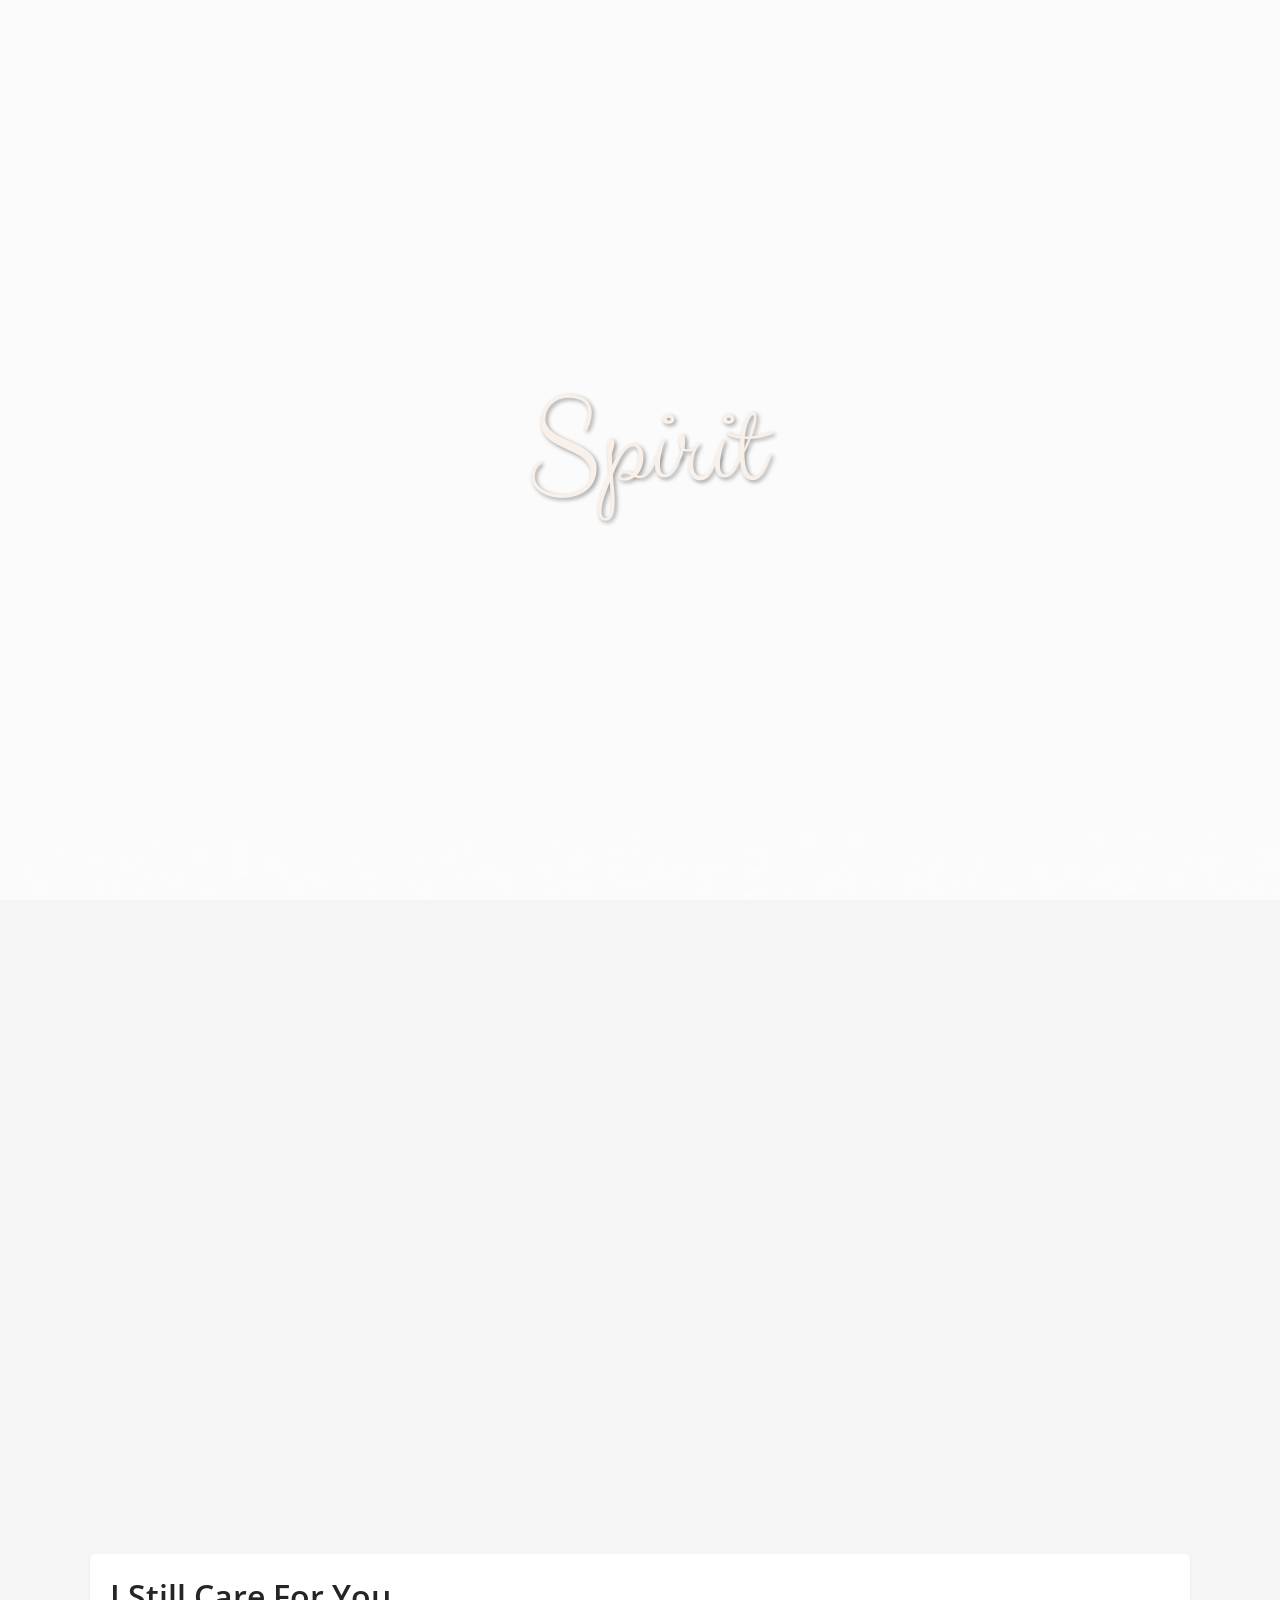
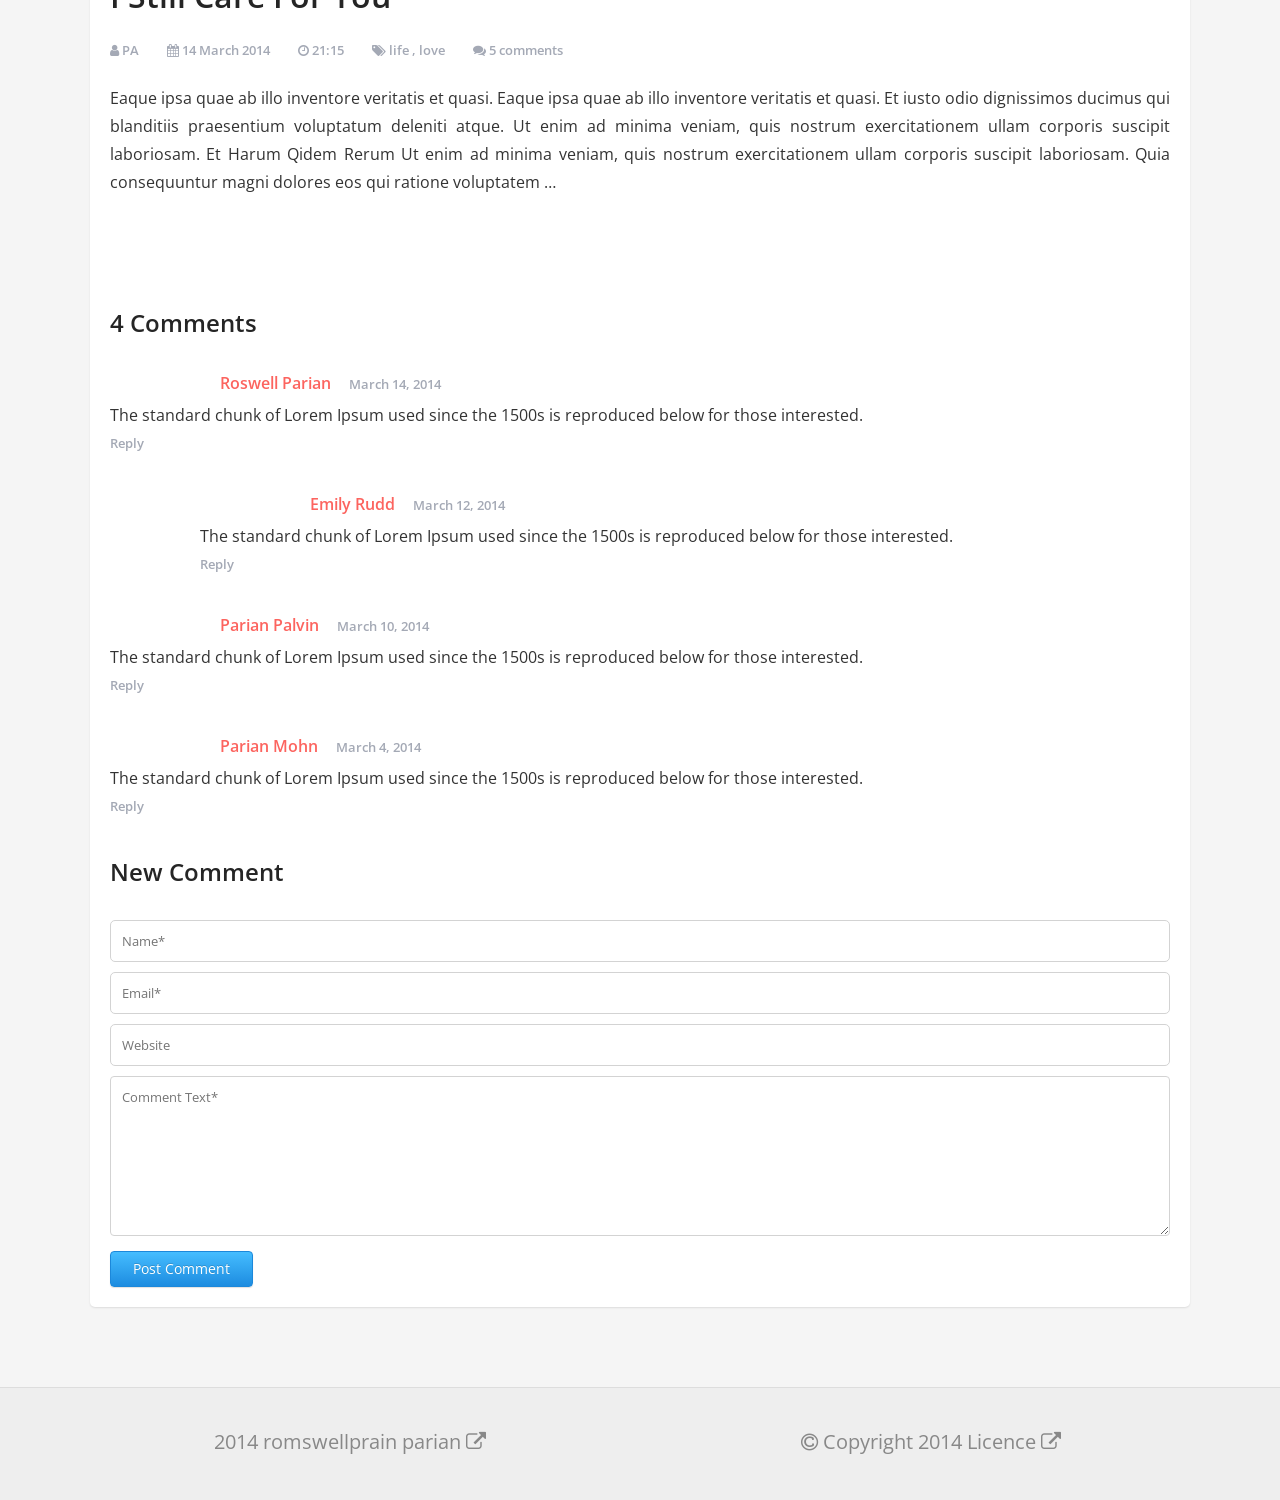
==== src/main/webapp/postPage/index.html @ 11f6d684 "posterov" ====
<!DOCTYPE html>
<html lang="en" >

<head>
  <meta charset="UTF-8">
  <title>post blog</title>
  <script src="//s.codepen.io/assets/libs/modernizr.js" type="text/javascript"></script>

<link href="//maxcdn.bootstrapcdn.com/font-awesome/4.2.0/css/font-awesome.min.css" rel="stylesheet">
<link href="//fonts.googleapis.com/css?family=Lato:300|Lato:normal|Open+Sans:normal|Open+Sans:600&amp;subset=latin" rel="stylesheet" type="text/css">
<link href="//fonts.googleapis.com/css?family=Raleway:200,400,800|Clicker+Script" rel="stylesheet" type="text/css">
  
  
      <style>
      /* NOTE: The styles were added inline because Prefixfree needs access to your styles and they must be inlined if they are on local disk! */
      html, body {
  background-color: #F5F5F5;
  color: #333;
  font-family: 'Open Sans', sans-serif;
  font-size: 16px;
  font-weight: normal;
  margin: 0 auto;
  padding: 0;
}
* {
  margin: 0;
  padding: 0;
  border: 0;
  box-sizing: content-box;
}
::selection {background: #08C;color: #FFF;}
::-webkit-selection {background: #08C;color: #FFF;}
::-moz-selection {background: #08C;color: #FFF;}
*, *:before, *:after { box-sizing: border-box }
html, body, div, span, applet, object, iframe, h1, h2, h3, h4, h5, h6, p, blockquote, pre, a, abbr, acronym, address, big, cite, code, del, dfn, em, img, ins, kbd, q, s, samp, small, strike, strong, sub, sup, tt, var, b, u, i, center, dl, dt, dd, ol, ul, li, fieldset, form, label, legend, table, caption, tbody, tfoot, thead, tr, th, td, article, aside, canvas, details, embed, figure, figcaption, footer, header, hgroup, menu, nav, output, ruby, section, summary, time, mark, audio, video {
    margin: 0;
    padding: 0;
    border: 0;
    font-size: 100%;
    vertical-align: baseline;
}
html { -webkit-font-smoothing: antialiased }
article, aside, details, figcaption, figure, footer, header, hgroup, menu, nav, section { display: block }
ol, ul { list-style: none }
blockquote, q { quotes: none }
table {
    border-collapse: collapse;
    border-spacing: 0;
}
article ol {
  margin: 1.5em 0 1.571em 1.9em;
  list-style-type: decimal;
}
button, input, select, textarea { margin: 0 }
:focus { outline: 0 }
img, video, object {
    max-width: 100%;
    height: auto!important;
}
iframe { max-width: 100% }
blockquote {
    font-weight: 600;
    position: relative;
    margin-top: 30px;
    color: #A4A9B5;
    border-top: 1px solid #EEE;
    border-bottom: 1px solid #EEE;
    margin-bottom: 30px;
    padding: 30px 0 20px 0;
    text-align: center;
}
blockquote p { margin-bottom: 10px }
strong, b { font-weight: 600 }
em, i, cite { font-style: italic }
small { font-size: 100% }
figure { margin: 10px 0 }
code, pre {
    font-weight: normal;
    font-style: normal;
}
pre {
    margin: 5px 0 20px 0;
    line-height: 1.3em;
    padding: 8px 10px;
    overflow: auto;
}
code {
    padding: 0 8px;
    line-height: 1.5;
}
mark {
    padding: 1px 6px;
    margin: 0 2px;
    color: black;
    background: #FFF7A8;
}
address {
    margin: 10px 0;
    font-style: italic;
}
a {color: initial;text-decoration: none;}
a:hover {color: #000;}
img, .feed-content-box, .feed-readMore, .feed-load {width: 100%;}
img {height: auto;}
img, .feed-cover, .feed-load {display: block;}
h1, h2, h3, h4, h5, h6 {
    font-weight: 600;
    margin-bottom: 12px;
    color: #252525;
    line-height: 1.4;
}
h1 { font-size: 36px }
h2 { font-size: 32px }
h3 { font-size: 28px }
h4 { font-size: 24px }
h5 { font-size: 20px }
h6 { font-size: 16px }
p { margin-bottom: 25px }
a {
    text-decoration: none;
    color: inherit;
    -webkit-transition: all 0.25s ease;
    transition: all 0.25s ease;
}
a:hover { color: #45BDFF !important}
a:link, a:visited, a:active { text-decoration: none }
a#move-to-top {
position: fixed;
right: 25px;
bottom: 25px;
z-index: 25;
width: 50px;
font-size: 28px;
line-height: 38px;
text-align: center;
color: #FFF;
display: inline-block;
-webkit-backface-visibility: hidden;
border-radius: 5px;
background: #45BDFF;
background: -moz-linear-gradient(top, #45bdff 0%, #1d8ce0 100%);
background: -webkit-gradient(linear, left top, left bottom, color-stop(0%,#45BDFF), color-stop(100%,#1D8CE0));
background: -webkit-linear-gradient(top, #45BDFF 0%,#1D8CE0 100%);
background: -o-linear-gradient(top, #45bdff 0%,#1d8ce0 100%);
background: -ms-linear-gradient(top, #45bdff 0%,#1d8ce0 100%);
background: linear-gradient(to bottom, #45BDFF 0%,#1D8CE0 100%);
filter: progid:DXImageTransform.Microsoft.gradient( startColorstr='#45bdff', endColorstr='#1d8ce0',GradientType=0 );
border: 1px solid #1C88DA;
text-shadow: 0 -1px 0 rgba(0, 0, 0, 0.15000000000000002);
box-shadow: 0 1px 1px rgba(0, 0, 0, 0.12);
}
.wrapper {
  height: initial;
  margin: 120px auto 80px;
  padding: 10px;
  width: initial;
}
.page-main {
  margin: 0 auto;
  padding: 0;
  text-align: center;
}

/*---------------------------------------
/* Header CSS.
/*--------------------------------------*/

#header {
  width: 100%;
  height: auto;
  overflow: hidden;
  position: relative;
}
.header {
  position: relative;
  width: 100%;
  background: #FBFBFB;
  overflow: hidden;
  background-size: cover;
  background-position: center center;
  z-index: 1;
}
.header {background-image: url('https://goo.gl/Pfs4wD');}
.header-title {
  position: absolute;
  margin: 0;
  padding: 0;
  color: #F9F1E9;
  text-align: center;
  top: 50%;
  left: 50%;
  -webkit-transform: translate3d(-50%,-50%,0);
  transform: translate3d(-50%,-50%,0);
}
.header-title {
  font-family: 'Clicker Script', cursive;
  font-weight: normal;
  font-size: 8em;
  padding-left: 10px;
  text-shadow: 2px 2px 4px rgba(0, 0, 0, 0.4);
}
.header-title::before {
  content: '';
  width: 20vw;
  height: 20vw;
  min-width: 3.5em;
  min-height: 3.5em;
  background-image: url('https://goo.gl/XTTGeH');
  background-position: center;
  background-repeat: no-repeat;
  background-size: cover;
  position: absolute;
  top: 50%;
  left: 50%;
  border-radius: 50%;
  z-index: -1;
  -webkit-transform: translate3d(-50%,-50%,0);
  transform: translate3d(-50%,-50%,0);
}

/*---------------------------------------
/* Menu Left Mobile CSS.
/*--------------------------------------*/

#mobile {
  width: 50px;
  height: 44px;
  left: 20px;
  top: 20px;
  position: fixed;
  z-index: 1000;
  background: #FFF;
  text-align: center;
}
#mobile .main {
  position: relative;
  left: 0;
  line-height: 44px;
}
#mobil::-webkit-scrollbar-track {
  -webkit-box-shadow: inset 0 0 6px rgba(0,0,0,0.15);
  background-color: transparent;
  border-radius: 5px;
}
#mobil::-webkit-scrollbar {
  width: 6px;
  background-color: transparent;
}
#mobil::-webkit-scrollbar-thumb {
  background-color: rgba(255,255,255,0.25);
  border-radius: 5px;
}
#mobil p {
  height: 60px;
  line-height: 60px;
  padding: 15px 0;
  vertical-align: middle;
}
#hide {
  cursor: pointer;
  line-height: 30px;
  padding: 0;
  position: relative;
  width: 100%;
}
#hide > .fa {
  font-size: 30px;
  padding-right: 10px;
}
#hide > span {
  font-family: 'Raleway', sans-serif;
  font-weight: bold;
  letter-spacing: 2px;
  text-transform: uppercase;
}
#mobil {
  position: fixed;
  top: 0;
  left: 0;
  z-index: 1000;
  background: #151515;
  margin-top: 0;
  height: 100%;
  overflow: auto;
}
#mobil > ul {
  color: #BDF969;
  margin: 0;
  padding: 0;
}
#mobil ul > li {
  line-height: 20px;
  padding: 0.55em 0;
}
#mobil li > a > .fa {
  font-size: .65em;
  padding-right: 10px;
}
.submenu {
  background: #050505;
  height: initial;
  margin: 20px 0;
  position: relative;
  width: initial;
}
.submenu {display: none;}
.submenu {
  color: #186364;
  margin: 0;
  padding: 20px;
}
.link {font-weight: bold;}
.link .fa {font-weight: bold;}
.submenu > li {
  margin: 0;
  padding: 0px 0px 10px !important;
}
.submenu > li > img {
  border-radius: 3px;
}
.submenu > li > h3 {
  color: #08c159;
  font-family: 'Raleway';
  font-size: 1.2em;
  font-weight: 400;
}
.submenu > li > font {font-size: 15px;}
.submenu > li > a > .fa {
  font-size: 14px;
  padding-left: 5px;
}
.open .link {color: #45BDFF;}
.open a i.fa.fa-angle-down {
  -webkit-transform: rotateX(180deg);
  -moz-transform: rotateX(180deg);
  transform: rotateX(180deg);
}
.link {
  cursor: pointer;
  font-family: 'Raleway', sans-serif;
  font-size: 16px;
  letter-spacing: 2px;
  padding-right: 5px;
  text-transform: uppercase;
}
.link .fa {
  font-size: 20px !important;
  padding-left: 15px;
}
a.main {
  position: absolute;
  left: 50px;
  line-height: 60px;
}

/*--------------------------------------------------------
/* Header Menu Linear Only Avalible to Screen > 992px
/*------------------------------------------------------*/

.header-menu {
  background: #FEFEFE;
  border-bottom: 1px solid #E1E1E1;
  width: 100%;
  text-transform: uppercase;
  font-weight: 700;
  font-size: 1em;
  text-align: center;
  padding: 1em 0;
}
.header-menu ul > li, .header-menu li > a {display: inline-block;}
.header-menu li > a {
  color: #566473;
  padding: 16px 1.8em;
  text-decoration: none;
  letter-spacing: 1px;
}

/*---------------------------------------
/* Arcticle Feed-box CSS
/*--------------------------------------*/

.feed-box {
  position: relative;
  margin-bottom: 40px;
  background: #FFF;
  box-shadow: 0 1px 2px rgba(0, 0, 0, 0.1);
  border-radius: 5px;
}
.feed-cover {
  height: 100%;
  overflow: hidden;
  position: relative;
  width: 100%;
}
.feed-image img {
  margin-bottom: 0;
  width: 100%;
  border-radius: 5px 5px 0 0;
}
.feed-cover .anim-wrapper {
  position: relative;
  width: 100%;
  height: 100%;
}
.feed-cover .anim-wrapper .anim {
  display: inline-block;
  position: absolute;
  top: 0;
  left: 0;
  right: 0;
  bottom: 0;
  width: 100%;
  height: 100%;
}
.feed-image:hover .anim {opacity: 1;}
.anim-wrapper:hover .anim {opacity: 1;}
.anim {
  opacity: 0;
  -webkit-transition: opacity 400ms linear;
  transition: opacity 400ms linear;
}
.feed-content {position: relative;}
.feed-cover {position: relative;}
.feed-info {
  display: block;
  width: 100%;
  font-size: 13px;
  padding: 0 20px 25px;
  font-weight: 600;
  color: #A4A9B5;
}
.feed-info a {color: inherit;}
.feed-info > span {margin-right: 25px;}
.feed-title {
  padding: 20px 20px 10px;
  margin-bottom: 0;
  overflow: hidden;
}
.feed-content-box {
  line-height: 28px;
  padding: 0 20px 30px;
}
.feed-readMore {padding: 0 20px 25px;}

/*---------------------------------------*/
/* Article.post-box CSS.
/*---------------------------------------*/

.post-box {
  position: relative;
  margin-bottom: 40px;
  background: #FFF;
  box-shadow: 0 1px 2px rgba(0, 0, 0, 0.1);
  border-radius: 5px;
}
.post-content {position: relative;}
.post-info {
  display: block;
  width: 100%;
  font-size: 13px;
  padding: 0 20px 25px;
  font-weight: 600;
  color: #A4A9B5;
  text-align: left !important;
}
.post-info a {color: inherit;}
.post-info > span {margin-right: 25px;}
.post-title {
  padding: 20px 20px 10px;
  margin-bottom: 0;
  overflow: hidden;
  text-align: left;
}
.post-content-box {
  line-height: 28px;
  padding: 0 20px 30px;
  text-align: justify;
}
a.button {
  padding: 5px 15px;
  border-radius: 5px;
  color: #FFF;
  background: #45BDFF;
  background: -moz-linear-gradient(top, #45bdff 0%, #1d8ce0 100%);
  background: -webkit-gradient(linear, left top, left bottom, color-stop(0%,#45BDFF), color-stop(100%,#1D8CE0));
  background: -webkit-linear-gradient(top, #45BDFF 0%,#1D8CE0 100%);
  background: -o-linear-gradient(top, #45bdff 0%,#1d8ce0 100%);
  background: -ms-linear-gradient(top, #45bdff 0%,#1d8ce0 100%);
  background: linear-gradient(to bottom, #45BDFF 0%,#1D8CE0 100%);
  filter: progid:DXImageTransform.Microsoft.gradient( startColorstr='#45bdff', endColorstr='#1d8ce0',GradientType=0 );
  border: 1px solid #1C88DA;
  text-shadow: 0 -1px 0 rgba(0, 0, 0, 0.15000000000000002);
  box-shadow: 0 1px 1px rgba(0, 0, 0, 0.12);
}
a.button:active {
  padding: 5px 15px;
  border-radius: 5px;
  color: #FFF;
  background: #45BDFF;
  background: -moz-linear-gradient(top, #1d8ce0 0%, #45bdff 100%);
  background: -webkit-gradient(linear, left top, left bottom, color-stop(0%,#1D8CE0), color-stop(100%,#45BDFF));
  background: -webkit-linear-gradient(top, #1D8CE0 0%,#45BDFF 100%);
  background: -o-linear-gradient(top, #1d8ce0 0%,#45bdff 100%);
  background: -ms-linear-gradient(top, #1d8ce0 0%,#45bdff 100%);
  background: linear-gradient(to bottom,#1D8CE0  0%,#45BDFF 100%);
  filter: progid:DXImageTransform.Microsoft.gradient( startColorstr='#45bdff', endColorstr='#1d8ce0',GradientType=0 );
  border: 1px solid #1C88DA;
  text-shadow: 0 -1px 0 rgba(0, 0, 0, 0.15000000000000002);
  box-shadow: 0 1px 1px rgba(0, 0, 0, 0.12);  
}
.more-ptsa {
  background: transparent;
  *border-top: 1px solid #CCC;
  color: #959595;
  font-size: 18px;
  padding: 0px 10px;
  vertical-align: middle;
}
.more-ptsa span {
  color: #757575;
  font-size: 15px;
  margin-right: 5px;
}
.more-ptsa a {
  font-size: 15px;
  margin: 0px 10px;
  position: relative;
  overflow: hidden;
}
.feed-load {
  display: none;
  margin: 40px 0 0 0;
  text-align: center;
}
.feed-load a {
  display: inline-block;
  margin: 0 0 30px 0;
  position: relative;
  padding: 5px 20px;
}
.feed-load .fa {padding-right: 10px;}

/*--------------------------------------
/* Comments CSS.
/*-------------------------------------*/
#comments {
  padding: 30px 20px 0 20px;
  margin: 0;
  width: 100%;
}
.nc-title {text-align: justify;}
ol.commentlist {
  width: 100%;
  margin: 0;
}
.commentlist .children .comment > div {padding-left: 90px;}
.commentlist li {
  list-style: none;
  padding: 20px 0 20px;
  *float: left;
  width: 100%;
  position: relative;
}
.comment-author {
  font-size: 13px;
  font-weight: 600;
  text-align: justify;
}
.commentmetadata {
  overflow: hidden;
  padding-top: 10px;
  text-align: justify;
}
#comments img {width: 90px;}
#comments .avatar {
  float: left;
  margin-right: 20px;
  margin-top: 7px;
  border-radius: 5px;
}
.commentlist p {margin-bottom: 5px;}
.avatar {float: left;}
.ago, .fn {margin-right: 15px;}
.comment .fn {
  color: #FC645F;
  font-size: 16px;
}
.comment .ago {color: #A4A9B5;}
.comment-meta {display: inline-block;}
.reply a {font-weight: 600;}
.reply {
  font-size: 13px;
  color: #A4A9B5;
  text-align: left;
}

/*----------------------------------
/* Comment New CSS - Form CSS.
/*----------------------------------*/
#commentNew {width: 100%;}
#boxNew {
  margin-top: -1px;
  position: relative;
}
#boxNew  h4 {
  margin-top: 20px;
  padding: 0 20px;
}
#commentform {
  width: 100%;
  padding: 20px 20px 20px;
  overflow: hidden;
}
#comment_text_wrapper {
  overflow: hidden;
  margin-bottom: 10px;
}
.nc-form-fields,
#comment_submit_wrapper {
  width: 100%;
  margin-right: 0;
  margin-bottom: 0;
}
.nc-form-fields p {
  margin-bottom: 10px;
  width: 100%;
}
input, select, textarea {margin: 0;}
input, textarea, select {
  background-color: #FFF;
  padding: 11px;
  font-size: 13px;
  font-family: inherit;
  -webkit-transition: all 0.25s ease-in-out;
  transition: all 0.25s ease-in-out;
  border-radius: 5px;
  border: 1px solid #D3D3D3;
}
input:focus, textarea:focus, select:focus {
  background-color: #FFF;
  border-color: #45BDFF;
  color: #45BDFF;
}
input#comment_author,
input#comment_authoremail,
input#comment_authorurl {width: 100%;}
.placeholder {color: #A5A5A5;}
#commentform textarea {
  width: 100%;
  max-height: 160px;
  line-height: 1.4;
  border-radius: 4px;
}
textarea {
  overflow: auto;
  resize: vertical;
}
#commentform input#comment_submit {
  color: #FFF;
  font-size: 14px;
  line-height: 1;
  padding: 10px 22px;
  text-decoration: none;
  width: auto;
  cursor: pointer;
  display: block;
  border-radius: 4px;
  position: relative;
  -webkit-transition: all 0.2s linear;
  transition: all 0.2s linear;
  background: #45BDFF;
  background: -moz-linear-gradient(top, #45bdff 0%, #1d8ce0 100%);
  background: -webkit-gradient(linear, left top, left bottom, color-stop(0%,#45BDFF), color-stop(100%,#1D8CE0));
  background: -webkit-linear-gradient(top, #45BDFF 0%,#1D8CE0 100%);
  background: -o-linear-gradient(top, #45bdff 0%,#1d8ce0 100%);
  background: -ms-linear-gradient(top, #45bdff 0%,#1d8ce0 100%);
  background: linear-gradient(to bottom, #45BDFF 0%,#1D8CE0 100%);
  filter: progid:DXImageTransform.Microsoft.gradient( startColorstr='#45bdff', endColorstr='#1d8ce0',GradientType=0 );
  border: 1px solid #1C88DA;
  text-shadow: 0 -1px 0 rgba(0, 0, 0, 0.15000000000000002);
  box-shadow: 0 1px 1px rgba(0, 0, 0, 0.12);
}

/*-------------------------------------
/* Footer CSS.
/*------------------------------------*/

footer {
  background: #EEE;
  border-top: 1px solid #DDD;
  color: #888;
  font-size: 20px;
  padding: 20px 0 0;
  text-align: center;
}
footer .row {
  display: block;
  padding: 20px;
}
footer .row {width: 100%;}
#parallax {
  position: relative;
  padding-bottom: 39%;
  height: 0;
  overflow: hidden;
  background-size: cover;
  margin-bottom: 35px;
  z-index: 1;
}
.visibility-mobil {display: block !important;}
#move-to-top:not(.filling) {opacity: 0;visibility: hidden;}
#k {cursor: pointer;}
/*--------------------------------------------------------------------------
/* @media CSS: Screen > 768px, Screen > 992px & Screen > 1200px.
/*-------------------------------------------------------------------------*/

@media only screen and (min-width: 768px)  {
  .page-main {width: 100%;}
  .s45 {position: relative !important;}
}
@media only screen and (min-width: 992px)  {
  .wrapper {padding: 0 !important;}
  .page-main {width: 950px;}
  #mobile {
    background: transparent;
    height: 0px;
    left: 0;
    top: 0;
    width: 0px;
  }
  #mobile .main {display: none;}
  #mobile .visibility {display: none;}
  footer .row {display: inline-block;}
  footer .row {width: 45%;}
}
@media only screen and (min-width: 1200px)  {
  .wrapper {padding: 0 !important;}
  .page-main {width: 1100px;}
  #mobile {
    background: transparent;
    height: 0px;
    left: 0;
    top: 0;
    width: 0px;
  }
  #mobile .main {display: none;}
  #mobile .visibility {display: none;}
  footer .row {display: inline-block;}
  footer .row {width: 45%;}
}

/*----------------------------------------------------
/* @media CSS: Screen > 767px & Screen < 991px.
/*--------------------------------------------------*/

@media only screen and (max-width: 991px) and (min-width: 767px) {
  .header-menu {display: none;}
  .s45 {
    position: relative !important;
    height: 0px !important;
    left: 0 !important;
    top: 0 !important;
    width: 0px !important;
  }
  .s45 p.visibility {display: none !important;margin-bottom: 0px;}
}

/*---------------------------------------
/* @media CSS: Screen < 766px.
/*--------------------------------------*/

@media only screen and (max-width: 766px) {
  .header-menu {display: none;}
  .s45 {
    position: relative !important;
    height: 0px !important;
    left: 0 !important;
    top: 0 !important;
    width: 0px !important;
  }
  .s45 p.visibility {display: none !important;margin-bottom: 0px;}
  .feed-content-box {font-size: 14px;line-height: 26px;}
}
    </style>

    <script src="https://cdnjs.cloudflare.com/ajax/libs/prefixfree/1.0.7/prefixfree.min.js"></script>

</head>

<body>

  <header id="header">
<div class="header" id="large-header">
  <canvas id="header-canvas"></canvas>
  <h1 class="header-title">Spirit</h1>
</div>  
</header>  
<div class="header-menu">
  <nav>
  <a href="#" class="main"><i class="fa fa-navicon"></i></a>
    <ul class="menu">
      <li><a href="#">home</a></li>
      <li><a href="#">menu 1</a></li>
      <li><a href="#">menu 2</a></li>
      <li><a href="#">menu 3</a></li>
    </ul>
  </nav>
</div>
<div class="wrapper">
<menu id="mobile" class="visibility-mobil">
  <p class="visibility"><a href="#" class="main"><i class="fa fa-navicon"></i></a></p>
  <div id="mobil"><ul><p><a id="hide"><i class="fa fa-angle-left"></i><span>hide sidebar</span></a></p>
  <li><a href="#header"><i class="fa fa-circle-o"></i> Home</a></li>
  <li><a href="#header"><i class="fa fa-circle-o"></i> Home</a></li>
  <li><a href="#header"><i class="fa fa-circle-o"></i> Home</a></li>
  <li><a href="#header"><i class="fa fa-circle-o"></i> Home</a></li>
  <li><a href="#"><i class="fa fa-circle-o"></i> Home</a></li>
  <li><a class="link">Profile<i class="fa fa-angle-down"></i></a>
    <ul class="submenu">
      <li><img src="https://goo.gl/4U4aag" alt="" /></li>
      <li><h3><a href="#">Emily Rudd</a></h3></li>
      <li>20, Earth</li>
      <li><font>Emily Rudd have 21-year-old doin some cool stuff, maybe twitter/tumblr: @emilysteaparty business: contactemilyrudd@gmail.com</font></li>
      <li><a href="#">user@info.com <i class="fa fa-external-link"></i></a></li>
     </ul>
  </li>
  <li><a class="link">Category<i class="fa fa-angle-down"></i></a>
    <ul class="submenu">
      <li><a href="#">category 1</a></li>
      <li><a href="#">category 2</a></li>
      <li><a href="#">category 3</a></li>
      <li><a href="#">category 4</a></li>
      <li><a href="#">category 5</a></li>
     </ul>
  </li>
  <li><a class="link">Archive<i class="fa fa-angle-down"></i></a>
    <ul class="submenu">
      <li><a href="#">Achive 1</a></li>
      <li><a href="#">Achive 2</a></li>
      <li><a href="#">Achive 3</a></li>
      <li><a href="#">Achive 4</a></li>
      <li><a href="#">Achive 5</a></li>
     </ul>
  </li>
  <li><a href="#header"><i class="fa fa-circle-o"></i> Home</a></li>
  <li><a href="#header"><i class="fa fa-circle-o"></i> Home</a></li>
  <li><a href="#header"><i class="fa fa-circle-o"></i> Home</a></li>
  <li><a href="#header"><i class="fa fa-circle-o"></i> Home</a></li>
 </ul>
</div>
</menu>  
<div class="parallax">
<div id="parallax" style="background-image: url('https://goo.gl/6v4yE4');"></div>
<section class="page-main">
  
  <article class="post-box">
  <div class="post-content">
    <div class="post-title"><h2><a href="#">I Still Care For You</a></h2></div>
    <div class="post-info">
      <span><i class="fa fa-user"></i><a href="#"> PA </a></span>
      <span><i class="fa fa-calendar"></i> 14 March 2014 </span>
      <span><i class="fa fa-clock-o"></i> 21:15 </span>
      <span><i class="fa fa-tags"></i>
        <a href="#"> life </a>,
        <a href="#"> love </a>
      </span>
      <span><i class="fa fa-comments"></i><a href="#"> 5 comments </a></span>
    </div>
    <div class="post-content-box">
      <p>Eaque ipsa quae ab illo inventore veritatis et quasi. Eaque ipsa quae ab illo inventore veritatis et quasi. Et iusto odio dignissimos ducimus qui blanditiis praesentium voluptatum deleniti atque. Ut enim ad minima veniam, quis nostrum exercitationem ullam corporis suscipit laboriosam. Et Harum Qidem Rerum Ut enim ad minima veniam, quis nostrum exercitationem ullam corporis suscipit laboriosam. Quia consequuntur magni dolores eos qui ratione voluptatem …</p>
      <p><img src="https://goo.gl/6v4yE4" alt="" /></p>
    </div>
  </div>
  <div id="comments">
    <h4 class="nc-title">4 Comments</h4>
    <ol class="commentlist">
      <li class="comment">
        <div id="comment">
          <div class="comment-author">
            <img src="https://goo.gl/ZNYBaU" alt="" class="avatar" />
            <span class="fn"><span>Roswell Parian</span></span>
            <span class="ago">March 14, 2014</span>
            <span class="comment-meta"></span>
          </div>
          <div class="commentmetadata">
            <div class="commenttext">
              <p>The standard chunk of Lorem Ipsum used since the 1500s is reproduced below for those interested.</p>
              <span class="reply"><a href="#" class="comment-reply-link">Reply</a></span>
            </div>
          </div>
        </div>
      </li>
      <ul class="children">
        <li class="comment">
        <div id="comment">
          <div class="comment-author">
            <img src="https://goo.gl/3TKe8H" alt="" class="avatar" />
            <span class="fn"><span>Emily Rudd</span></span>
            <span class="ago">March 12, 2014</span>
            <span class="comment-meta"></span>
          </div>
          <div class="commentmetadata">
            <div class="commenttext">
              <p>The standard chunk of Lorem Ipsum used since the 1500s is reproduced below for those interested.</p>
              <span class="reply"><a href="#" class="comment-reply-link">Reply</a></span>
            </div>
          </div>
        </div>
      </li>
      </ul>
      <li class="comment">
        <div id="comment">
          <div class="comment-author">
            <img src="https://goo.gl/hMaJZ3" alt="" class="avatar" />
            <span class="fn"><span>Parian Palvin</span></span>
            <span class="ago">March 10, 2014</span>
            <span class="comment-meta"></span>
          </div>
          <div class="commentmetadata">
            <div class="commenttext">
              <p>The standard chunk of Lorem Ipsum used since the 1500s is reproduced below for those interested.</p>
              <span class="reply"><a href="#" class="comment-reply-link">Reply</a></span>
            </div>
          </div>
        </div>
      </li>
      <li class="comment">
        <div id="comment">
          <div class="comment-author">
            <img src="https://goo.gl/frL61u" alt="" class="avatar" />
            <span class="fn"><span>Parian Mohn</span></span>
            <span class="ago">March 4, 2014</span>
            <span class="comment-meta"></span>
          </div>
          <div class="commentmetadata">
            <div class="commenttext">
              <p>The standard chunk of Lorem Ipsum used since the 1500s is reproduced below for those interested.</p>
              <span class="reply"><a href="#" class="comment-reply-link">Reply</a></span>
            </div>
          </div>
        </div>
      </li>
    </ol>
  </div>  
  <div id="commentNew">
    <div id="boxNew" class="box-New">
      <h4 class="nc-title">New Comment</h4>
      <form action="" id="commentform" method="post" onsubmit="doSubmit(this)">
        <div class="nc-form-fields">
          <p id="comment_author_wrapper">
            <input name="author" type="text" id="comment_author" class="placeholder" placeholder="Name*" />
          </p>
          <p id="comment_authoremail_wrapper">
            <input name="authoremail" type="text" id="comment_authoremail" class="placeholder" placeholder="Email*" />
          </p>
          <p id="comment_authorurl_wrapper">
            <input name="authorurl" type="text" id="comment_authorurl" class="placeholder" placeholder="Website" />
          </p>
        </div>
        <p id="comment_text_wrapper">
          <textarea name="comment" id="comment_text" class="placeholder" placeholder="Comment Text*" cols="45" rows="16"></textarea>
        </p>
        <p id="comment_submit_wrapper">
          <input name="submit" id="comment_submit" type="submit" value="Post Comment" />
          <input name="commentid" type="hidden" value="" />
        </p>
      </form>
    </div>
  </div>
</article>
  
</section>  
</div>
</div>  
<footer>
  <div class="row">
    <div class="footer">
      <p>2014 romswellprain <a href="#">parian <i class="fa fa-external-link"></i></a></p>
    </div>
  </div>
  <div class="row">
    <div class="footer">
      <p><i class="fa fa-copyright"></i> Copyright 2014 <a href="#">Licence <i class="fa fa-external-link"></i></a></p>
    </div>
  </div>
</footer>
  <script src='http://cdnjs.cloudflare.com/ajax/libs/jquery/2.1.3/jquery.min.js'></script>
<script src='http://demo.mythemeshop.com/yosemite/wp-content/themes/yosemite/js/parallax.js?ver=4.0.1'></script>

  

    <script  src="js/index.js"></script>




</body>

</html>
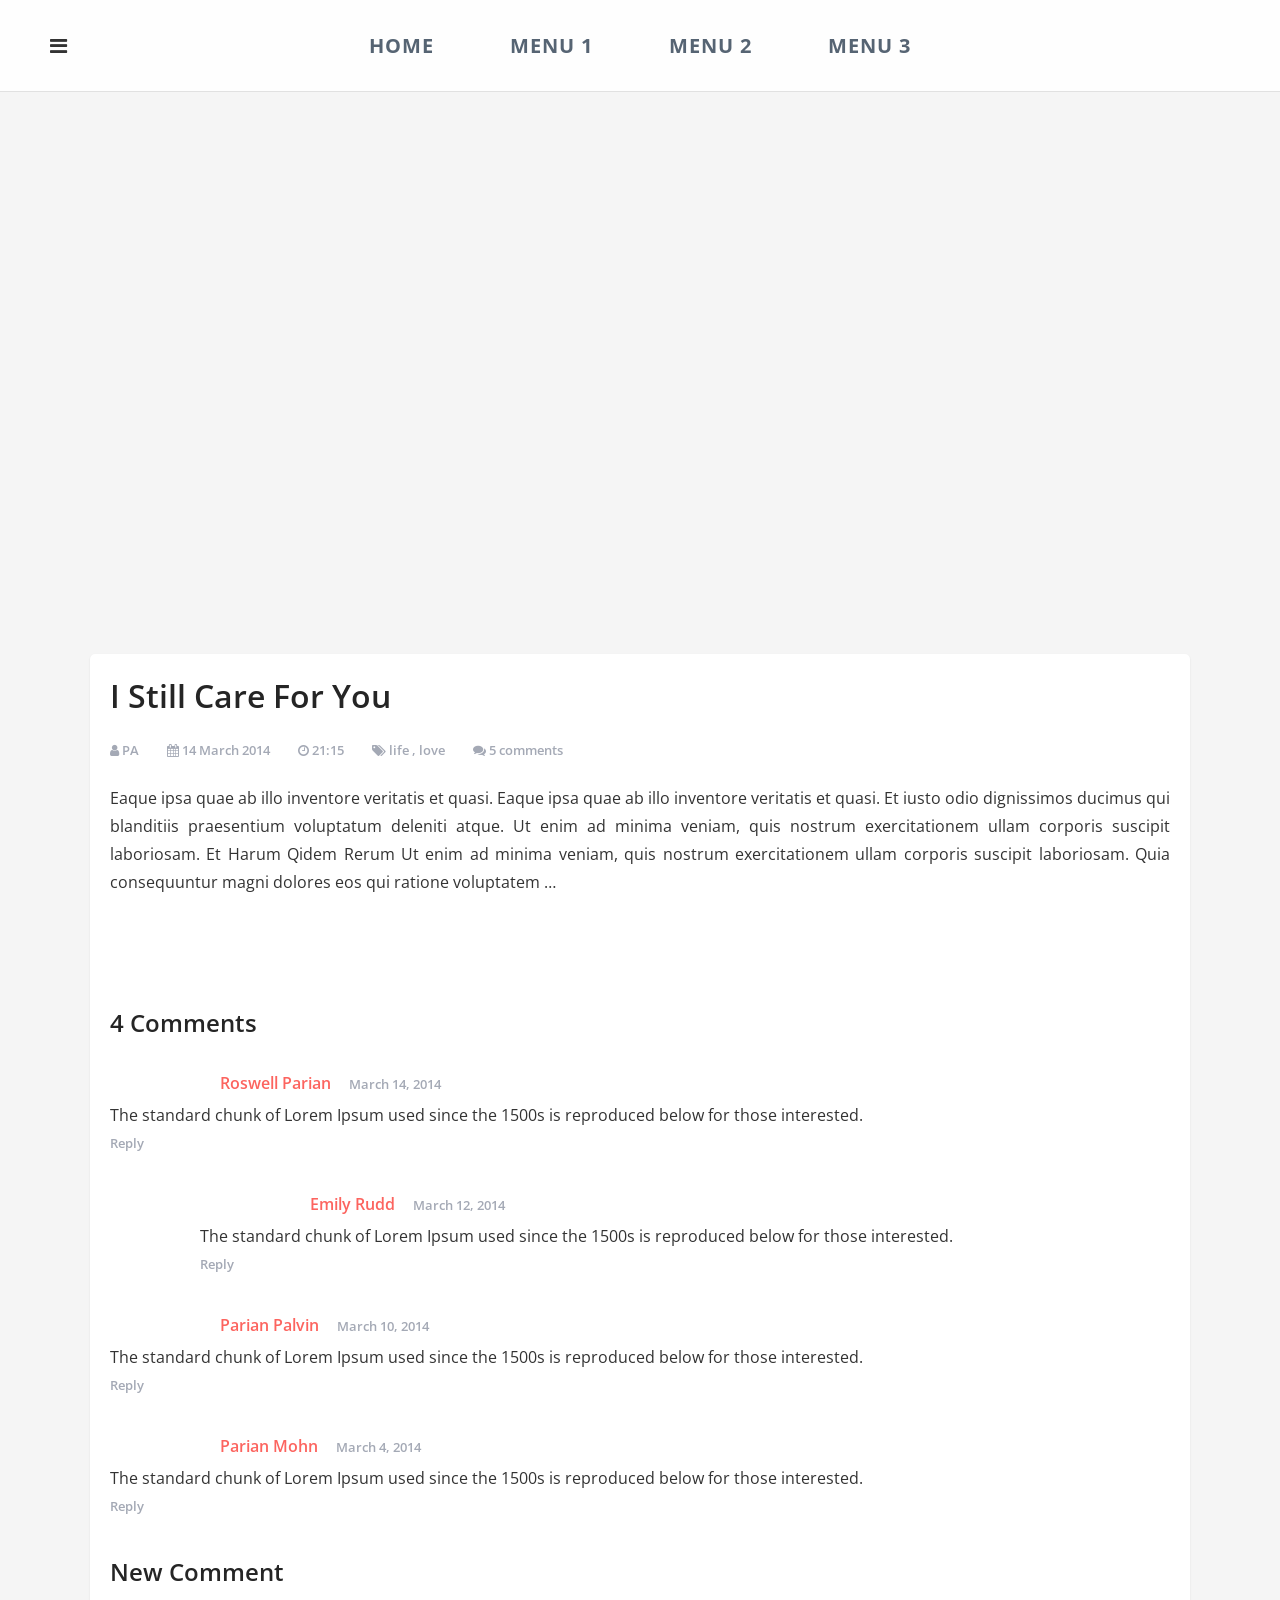
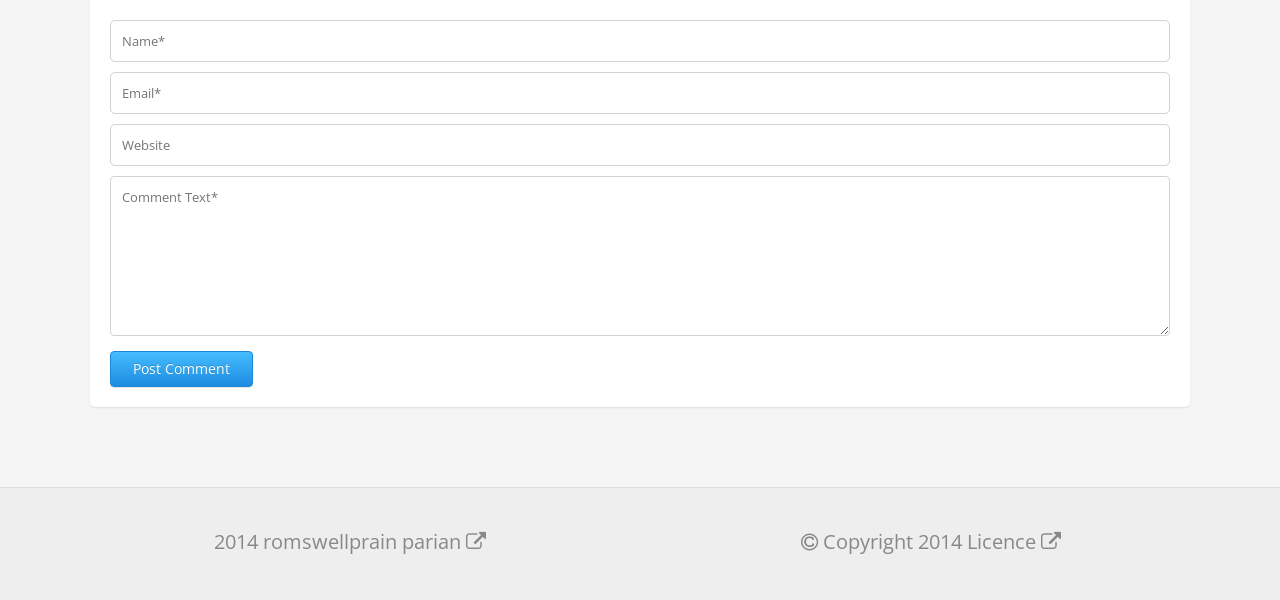
==== commit 0941b15e: "minchev 6@" ====
--- a/src/main/webapp/postPage/index.html
+++ b/src/main/webapp/postPage/index.html
@@ -789,12 +789,7 @@
 
 <body>
 
-  <header id="header">
-<div class="header" id="large-header">
-  <canvas id="header-canvas"></canvas>
-  <h1 class="header-title">Spirit</h1>
-</div>  
-</header>  
+
 <div class="header-menu">
   <nav>
   <a href="#" class="main"><i class="fa fa-navicon"></i></a>
